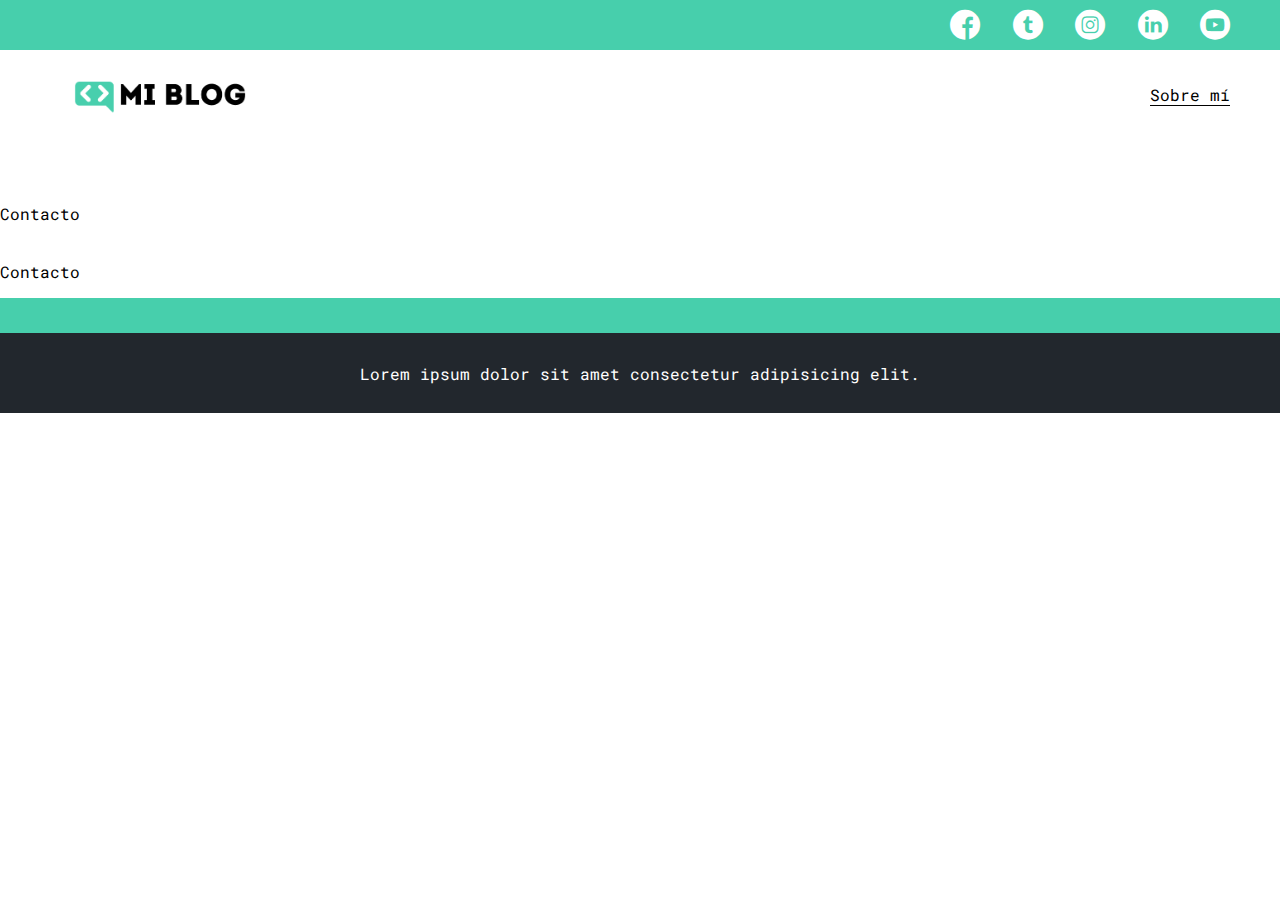
==== blog.html @ 5d40ef15 "Creando la página de blog." ====
<!DOCTYPE html>
<html lang="en">
<head>
    <meta charset="UTF-8">
    <meta http-equiv="X-UA-Compatible" content="IE=edge">
    <meta name="viewport" content="width=device-width, initial-scale=1.0">
    <link rel="stylesheet" href="./css/main.css">
    <link rel="stylesheet" href="css/font/flaticon.css">
    <title>Blog</title>
</head>
<body>
    <header>
        <section class="header-icons-containers">
            <div class="icons">
                <a href=""><span class="flaticon-001-facebook"></span></a>
                <a href=""><span class="flaticon-002-twitter"></span></a>
                <a href=""><span class="flaticon-011-instagram"></span></a>
                <a href=""><span class="flaticon-010-linkedin"></span></a>
                <a href=""><span class="flaticon-008-youtube"></span></a>
            </div>
        </section>
        <nav>
            <section class="nav-logo-cotainer">
                <a href="/"><img src="./assets/img/Logo-negro.png" alt="Logo de mi blog"></a>
            </section>
            <section class="profile-link">
                <a href="perfil.html">Sobre mí</a>
            </section>
        </nav>
    </header>
    <main>
        <section class="grid-container blogpost-img-container">
            <img src="" alt="">
        </section>
        <section class="blogpost-main-container">
            <div class="grid-container">
                <h3></h3>
                <article>
                    <h1></h1>
                    <p></p>
                    <p></p>
                    <p></p>
                </article>
            </div>
        </section>
        <section class="contact-main-container">
            <div>
                <img src="" alt="">
                <div class="contact-left">
                    <a href="">Contacto</a>
                    <p></p>
                </div>
            </div>
            <div>
                <img src="" alt="">
                <div class="contact-right">
                    <a href="">Contacto</a>
                    <p></p>
                </div>
            </div>
        </section>
    </main>
    <footer>
        <p>Lorem ipsum dolor sit amet consectetur adipisicing elit.</p>
    </footer>
</body>
</html>
---- css/main.css ----
@import url('https://fonts.googleapis.com/css?family=Roboto+Mono:400,500,700|Roboto+Slab:400,700|Roboto:400,500,700,900&display=swap');

body {
    font-family: 'Roboto mono', monospace;
    margin: 0px;
    padding: 0px;
   
}

a {
    text-decoration: none;
    display: inline;
    color: black;
}
.home-body {
    /*Esto sirve para crear un layout sin scroll*/
    position: fixed;
    top: 0;
    bottom: 0;
    left: 0;
    right: 0;
}
/*Con esto le digo que el contenido no supere los 980px en pantallas grandes.*/
.grid-container {
    max-width: 980px;
    margin: auto;
}

header {
    width: 100%;
    height: 140px;
    display: grid;
    grid-template-rows: 1fr 1fr;
}

header .header-icons-containers {
    width: 100%;
    height: 50px;
    display: grid;
    background-color: #47cfac;
}

header .header-icons-containers .icons {
    width: 300px;
    height: auto;
    display: flex;
    justify-items: flex-end;
    align-items: center;
    justify-content: space-between;
    justify-self: end;
    margin-right: 50px;
}

header .icons span {
    color: white;
}

nav {
    display: grid;
    grid-template-columns: 1fr 1fr;
    height: 90px;
}

nav .nav-logo-cotainer {
    margin-left: 50px;
}

nav .nav-logo-cotainer img {
    width: 220px;
    margin-top: 10px;
}

nav .profile-link {
    display: flex;
    align-items: center;
    justify-content: flex-end;
    margin-right: 50px;
}

nav .profile-link a {
    color: black;
    border-bottom: 1px solid black;
}

.home-main {
    display: grid;
    grid-template-columns: 1fr 4fr 1fr;
    height: 100%;
    background-image: url('../assets/img/Cover.png');
    background-position: center;
    background-repeat: no-repeat;
    background-size: cover;
}

.home-main section {
    display: grid;
    grid-column: 2;
    justify-items: center;
    height: 350px;
    margin-top: 100px;
}

.home-main-text {
    font-size: 30px;
    font-weight: bold;
    letter-spacing: 10px;
    text-align: center;
    color: white;
}

.home-bottom {
    width: 110px;
    height: 50px;
    background: #47cfac;
    display: grid;
    align-items: center;
    font-weight: 700;
    font-size: 18px;
    text-align: center;

}
.home-bottom:hover {
    background-color: #47cfac;
    transform: scale(1.1);
}
/* Blogs */
.blogs-news-container {
    background-color: #e6e9ed;
    padding: 0 50px 40px;
}
.blogs-main-news{
    display: grid;
    grid-template-columns: 2fr 1fr;
    grid-template-rows: 2fr;
}
.blogs-news-img-container {
    grid-column: 1;
}
.blogs-news-img-container img{
  width: 85%;
}
.blogs-news-info-container {
    grid-column: 2;
}
.blogs-news-info-container p{
    margin-bottom: 35px;
}
.blogs-bottom{
    border: 1px solid #47cfac;
    padding: 10px 15px;
    font-size: 12px;
}
.blogs-bottom:hover {
    background-color: #47cfac;
    color: white;
    font-weight: 700;
}
.blogs-posts-container {
    padding: 0 50px;
}
.blogs-posts-container h3{
    border-bottom: 1px solid #cdd2da;
    padding-bottom: 30px;
    text-align: center;
}
.blogs-posts-container .post-container {
    display: inline-block;
    padding-left: 10px;
    max-width: 30%;
    margin-bottom: 50px;
}
.blogs-posts-container  .post-container p {
    margin-bottom: 35px;
}
.blogs-posts-container .post-container img {
    width: 100%;
}
footer {
    width: 100%;
    height: 80px;
    background-color: #22272d;
    border-top: 35px solid #47cfac;
    text-align: center;
}
footer p {
    color: white;
    margin-top: 30px;
}
---- css/font/flaticon.css ----
/*
  	Flaticon icon font: Flaticon
  	Creation date: 20/12/2018 09:27
  	*/

@font-face {
  font-family: "Flaticon";
  src: url("./Flaticon.eot");
  src: url("./Flaticon.eot?#iefix") format("embedded-opentype"),
       url("./Flaticon.woff") format("woff"),
       url("./Flaticon.ttf") format("truetype"),
       url("./Flaticon.svg#Flaticon") format("svg");
  font-weight: normal;
  font-style: normal;
}

@media screen and (-webkit-min-device-pixel-ratio:0) {
  @font-face {
    font-family: "Flaticon";
    src: url("./Flaticon.svg#Flaticon") format("svg");
  }
}

[class^="flaticon-"]:before, [class*=" flaticon-"]:before,
[class^="flaticon-"]:after, [class*=" flaticon-"]:after {   
  font-family: Flaticon;
        font-size: 30px;
font-style: normal;
margin-left: 20px;
}

.flaticon-001-facebook:before { content: "\f100"; }
.flaticon-002-twitter:before { content: "\f101"; }
.flaticon-003-whatsapp:before { content: "\f102"; }
.flaticon-004-groupme:before { content: "\f103"; }
.flaticon-005-kik:before { content: "\f104"; }
.flaticon-006-skype:before { content: "\f105"; }
.flaticon-007-periscope:before { content: "\f106"; }
.flaticon-008-youtube:before { content: "\f107"; }
.flaticon-009-itunes:before { content: "\f108"; }
.flaticon-010-linkedin:before { content: "\f109"; }
.flaticon-011-instagram:before { content: "\f10a"; }
.flaticon-012-messenger:before { content: "\f10b"; }
.flaticon-013-twitter-1:before { content: "\f10c"; }
.flaticon-014-snapchat:before { content: "\f10d"; }
.flaticon-015-reddit:before { content: "\f10e"; }
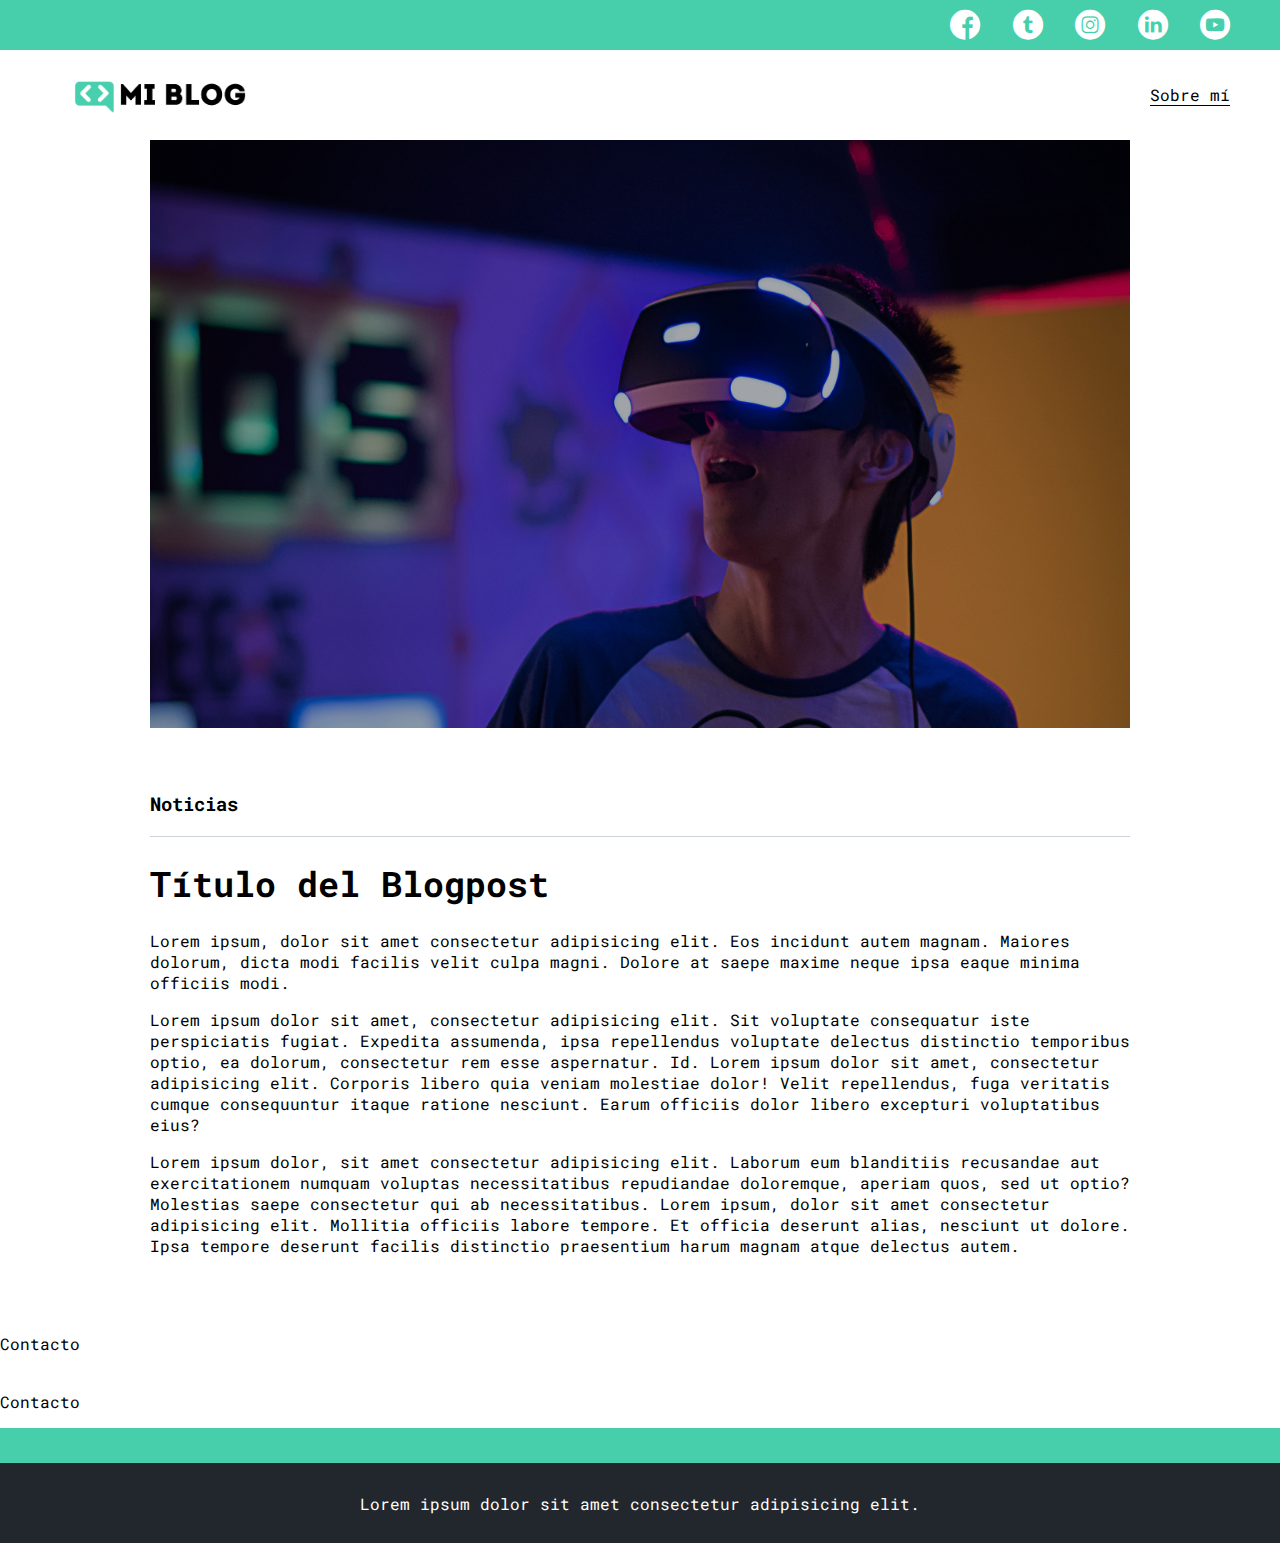
==== commit cdd62712: "Agregando estilos a la página de blog" ====
--- a/blog.html
+++ b/blog.html
@@ -30,16 +30,16 @@
     </header>
     <main>
         <section class="grid-container blogpost-img-container">
-            <img src="" alt="">
+            <img src="/assets/img/post-1.png" alt="">
         </section>
         <section class="blogpost-main-container">
             <div class="grid-container">
-                <h3></h3>
+                <h3>Noticias</h3>
                 <article>
-                    <h1></h1>
-                    <p></p>
-                    <p></p>
-                    <p></p>
+                    <h1>Título del Blogpost</h1>
+                    <p>Lorem ipsum, dolor sit amet consectetur adipisicing elit. Eos incidunt autem magnam. Maiores dolorum, dicta modi facilis velit culpa magni. Dolore at saepe maxime neque ipsa eaque minima officiis modi.</p>
+                    <p>Lorem ipsum dolor sit amet, consectetur adipisicing elit. Sit voluptate consequatur iste perspiciatis fugiat. Expedita assumenda, ipsa repellendus voluptate delectus distinctio temporibus optio, ea dolorum, consectetur rem esse aspernatur. Id. Lorem ipsum dolor sit amet, consectetur adipisicing elit. Corporis libero quia veniam molestiae dolor! Velit repellendus, fuga veritatis cumque consequuntur itaque ratione nesciunt. Earum officiis dolor libero excepturi voluptatibus eius?</p>
+                    <p>Lorem ipsum dolor, sit amet consectetur adipisicing elit. Laborum eum blanditiis recusandae aut exercitationem numquam voluptas necessitatibus repudiandae doloremque, aperiam quos, sed ut optio? Molestias saepe consectetur qui ab necessitatibus. Lorem ipsum, dolor sit amet consectetur adipisicing elit. Mollitia officiis labore tempore. Et officia deserunt alias, nesciunt ut dolore. Ipsa tempore deserunt facilis distinctio praesentium harum magnam atque delectus autem.</p>
                 </article>
             </div>
         </section>
--- a/css/main.css
+++ b/css/main.css
@@ -185,4 +185,25 @@
 footer p {
     color: white;
     margin-top: 30px;
+}
+
+/* Blog */
+
+.blogpost-img-container{
+    padding: 0 50px 40px;
+}
+.blogpost-img-container img{
+    width: 100%;
+}
+
+.blogpost-main-container {
+    padding: 0 50px 40px;
+    
+}
+.blogpost-main-container h3 {
+    border-bottom: 1px solid #cdd2da;
+    padding-bottom: 20px;
+}
+.blogpost-main-container article h1 {
+    font-size: 35px;
 }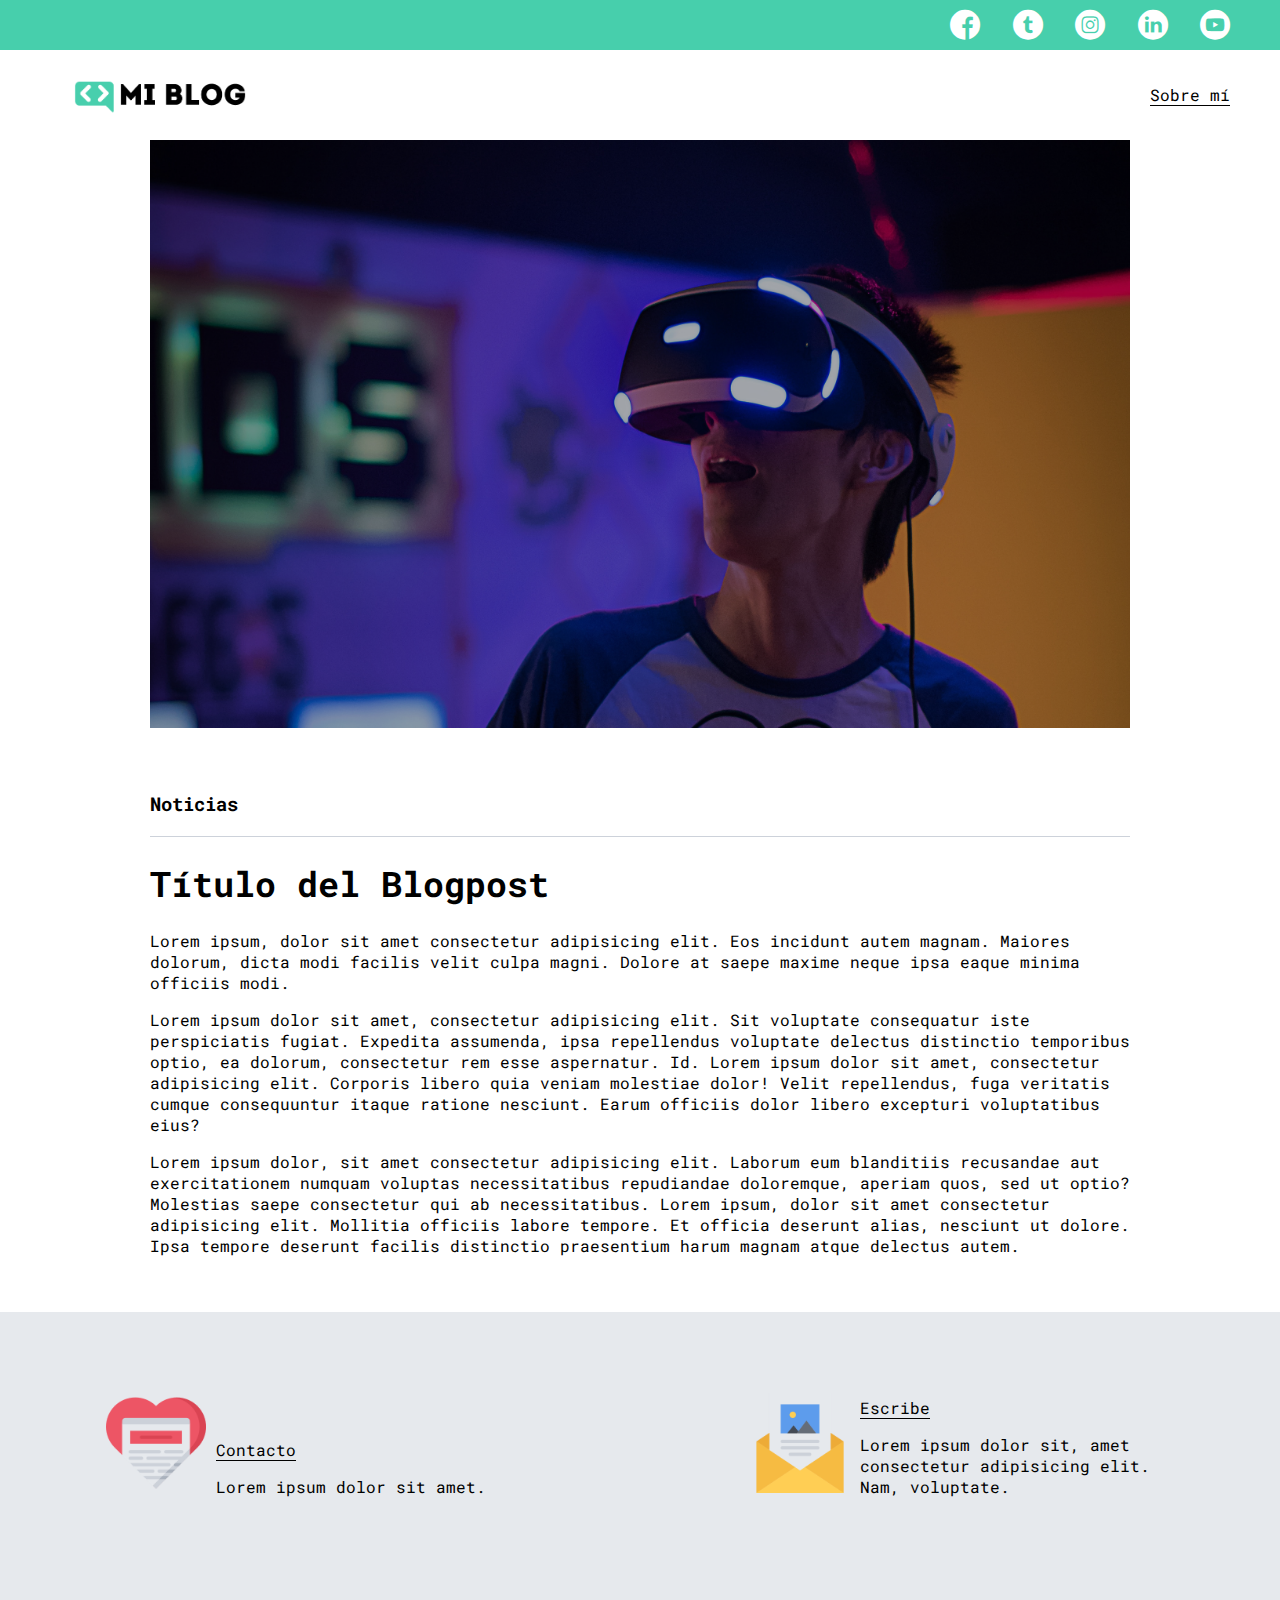
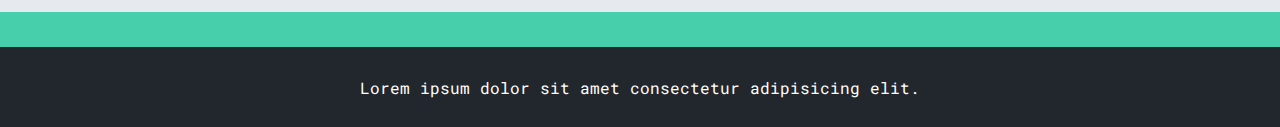
==== commit dac1cb2a: "Sección de contacto" ====
--- a/blog.html
+++ b/blog.html
@@ -45,17 +45,17 @@
         </section>
         <section class="contact-main-container">
             <div>
-                <img src="" alt="">
+                <img src="/assets/img/006-like.png" alt="">
                 <div class="contact-left">
                     <a href="">Contacto</a>
-                    <p></p>
+                    <p>Lorem ipsum dolor sit amet.</p>
                 </div>
             </div>
             <div>
-                <img src="" alt="">
+                <img src="/assets/img/013-newsletter.png" alt="">
                 <div class="contact-right">
-                    <a href="">Contacto</a>
-                    <p></p>
+                    <a href="">Escribe</a>
+                    <p>Lorem ipsum dolor sit, amet consectetur adipisicing elit. Nam, voluptate.</p>
                 </div>
             </div>
         </section>
--- a/css/main.css
+++ b/css/main.css
@@ -206,4 +206,29 @@
 }
 .blogpost-main-container article h1 {
     font-size: 35px;
-}+}
+
+/* Contacto */
+.contact-main-container {
+    width: 100%;
+    min-height: 250px;
+    background-color: #e6e9ed;
+    text-align: center;
+    padding-bottom: 50px;
+}
+.contact-main-container div {
+    display: inline-block;
+    width: 49.5%;
+    height: 100%;
+}
+.contact-main-container div a {
+    border-bottom: 1px solid black;
+
+}
+.contact-main-container .contact-left, .contact-right {
+    text-align: initial;
+    margin-top: 85px;
+}
+.contact-main-container img {
+    width: 100px;
+}
